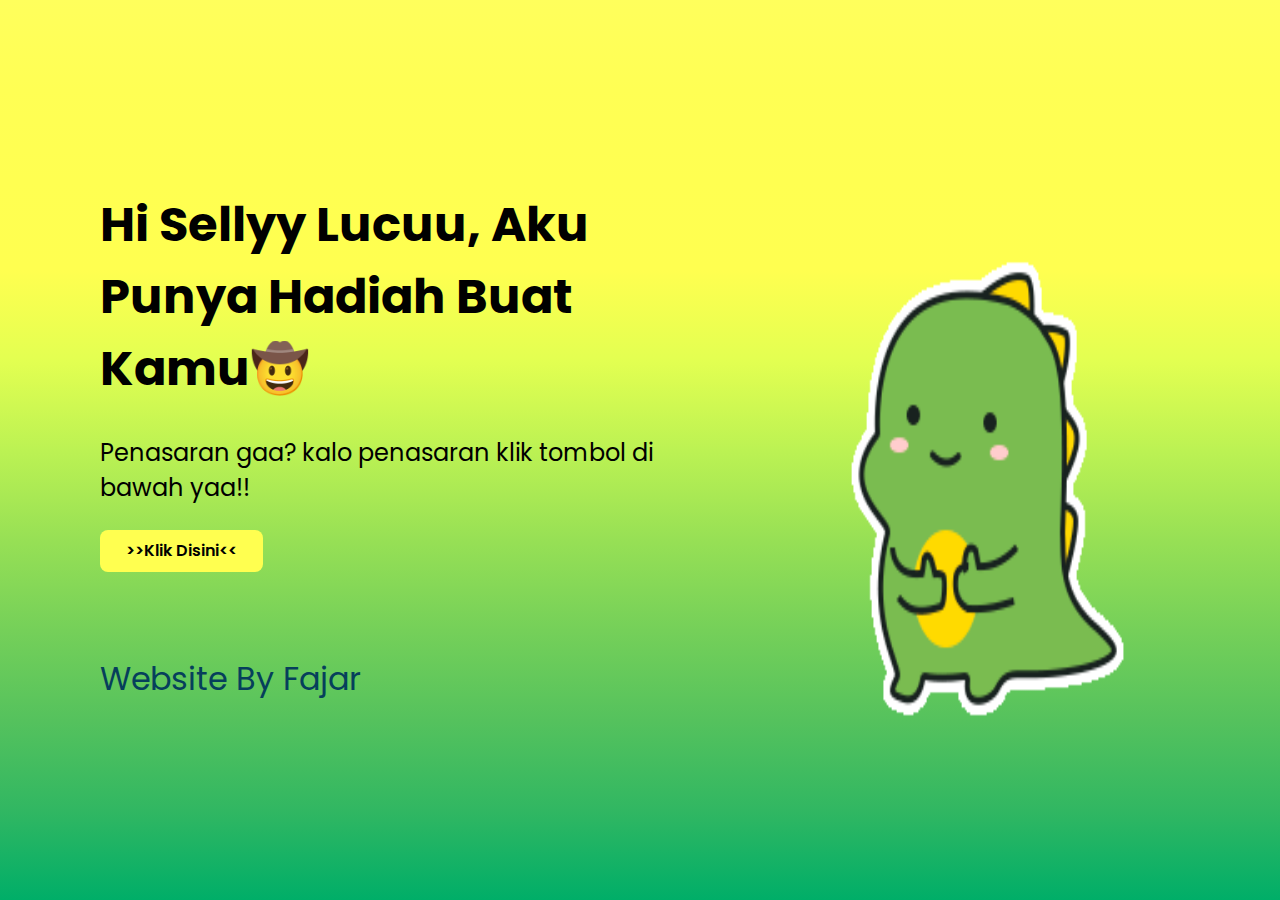
==== index.html @ b88805ea "tes" ====
<!DOCTYPE html>
<html lang="en">
<head> 
    <meta charset="UTF-8">
    <meta http-equiv="X-UA-Compatible" content="IE=edge">
    <meta name="viewport" content="width=device-width, initial-scale=1.0">
    <link rel="stylesheet" href="css/style.css">
    <link rel="icon" href="img/dino.gif" type="image/x-icon">
    <title>Bunga-Fajar</title>
</head>
<body>
     
    <div class="words">
        <h1>Hi Sellyy Lucuu, Aku Punya Hadiah  Buat Kamu🤠</h1>
        <p> Penasaran gaa? kalo penasaran klik tombol di bawah yaa!!</p>
        <a href="bunga.html" class="btn btn-primary">>>Klik Disini<<</a> <br><br><br><br>
        <span>Website By Fajar</span>
       
    </div>
    <img src="img/dino.gif" alt="img dino" width="500" height="600">
   

</body>
</html>
---- css/style.css ----
@import url('https://fonts.googleapis.com/css2?family=Poppins:ital,wght@0,500;1,900&display=swap');
*{
    padding: 0;
    margin: 0;
    box-sizing: border-box;
    font-family: 'Poppins',cursive, sans-serif;
    text-decoration: none;
}

span{
    color: #063f5b  !important;
    font-size: 2rem;
    line-height: 2;
    text-align: center;
    vertical-align: middle;
    font-weight: ;
}

/*1E293B     14B8A6*/

body{
    width: 100%;
    height: 100vh;
    display: flex;
    overflow-x: hidden;
    align-items: center;
    justify-content: center;
/*    justify-content: space-between;*/
    background-image: linear-gradient(180deg, #ffff5c 0, #ffff54 10%, #ffff51 20%, #ffff50 30%, #e3ff51 40%, #bcf253 50%, #97e055 60%, #75d059 70%, #55c25d 80%, #31b762 90%, #00ae68 100%);
    color: #000000;
    padding: 100px;
}

.words {
    width: 70%;
    margin-right: 50px;
}
.words h1{
    font-size: 3rem;
    margin-bottom: 30px;
}

.words p{
    font-size: 1.5rem;
    margin-bottom: 25px;
}
img{
    width: 400px;
    max-width: 100%;
}

.words a{
    display: inline-block;
    padding: 8px 25px;
    font-weight: 600;
    border-radius: 8px;
    border: 1px solid transparent;
    font-size: 1rem;
    line-height: 1.5;
    text-align: center;
    vertical-align: middle;
    background-color: #ffff50;
    color: #000000;
}


.words a:hover{
    opacity: .7;
}
.words a:focus{
    border-radius: 8px;
    outline: 2px solid #63aeffbd;
}



@media(max-width:1000px){
    body{
        padding: 50px;
    }
    
    .words h1{
        font-size: 2rem;
        margin-bottom: 30px;
    }

    .words p{
        font-size: 1.2rem;
        margin-bottom: 25px;
    }
}


@media(max-width:650px){
    body{
        flex-wrap: wrap-reverse;
    }

    .words{
        margin-top: 30px;
        margin-right: 0;
        width: 100%;
    }
    
}
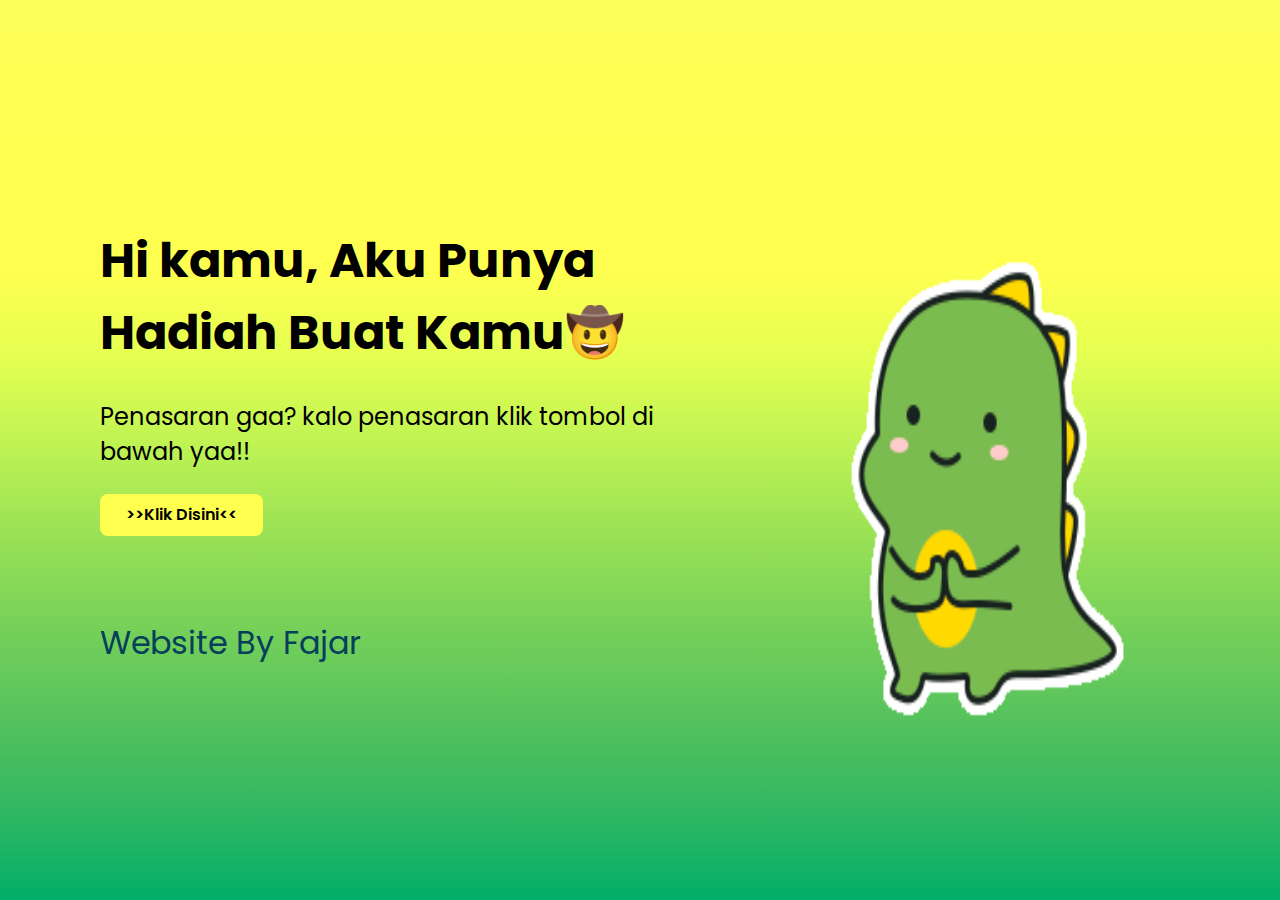
==== commit 9e7fbe1f: "Update index.html" ====
--- a/index.html
+++ b/index.html
@@ -11,7 +11,7 @@
 <body>
      
     <div class="words">
-        <h1>Hi Sellyy Lucuu, Aku Punya Hadiah  Buat Kamu🤠</h1>
+        <h1>Hi kamu, Aku Punya Hadiah  Buat Kamu🤠</h1>
         <p> Penasaran gaa? kalo penasaran klik tombol di bawah yaa!!</p>
         <a href="bunga.html" class="btn btn-primary">>>Klik Disini<<</a> <br><br><br><br>
         <span>Website By Fajar</span>
@@ -21,4 +21,4 @@
    
 
 </body>
-</html>+</html>
